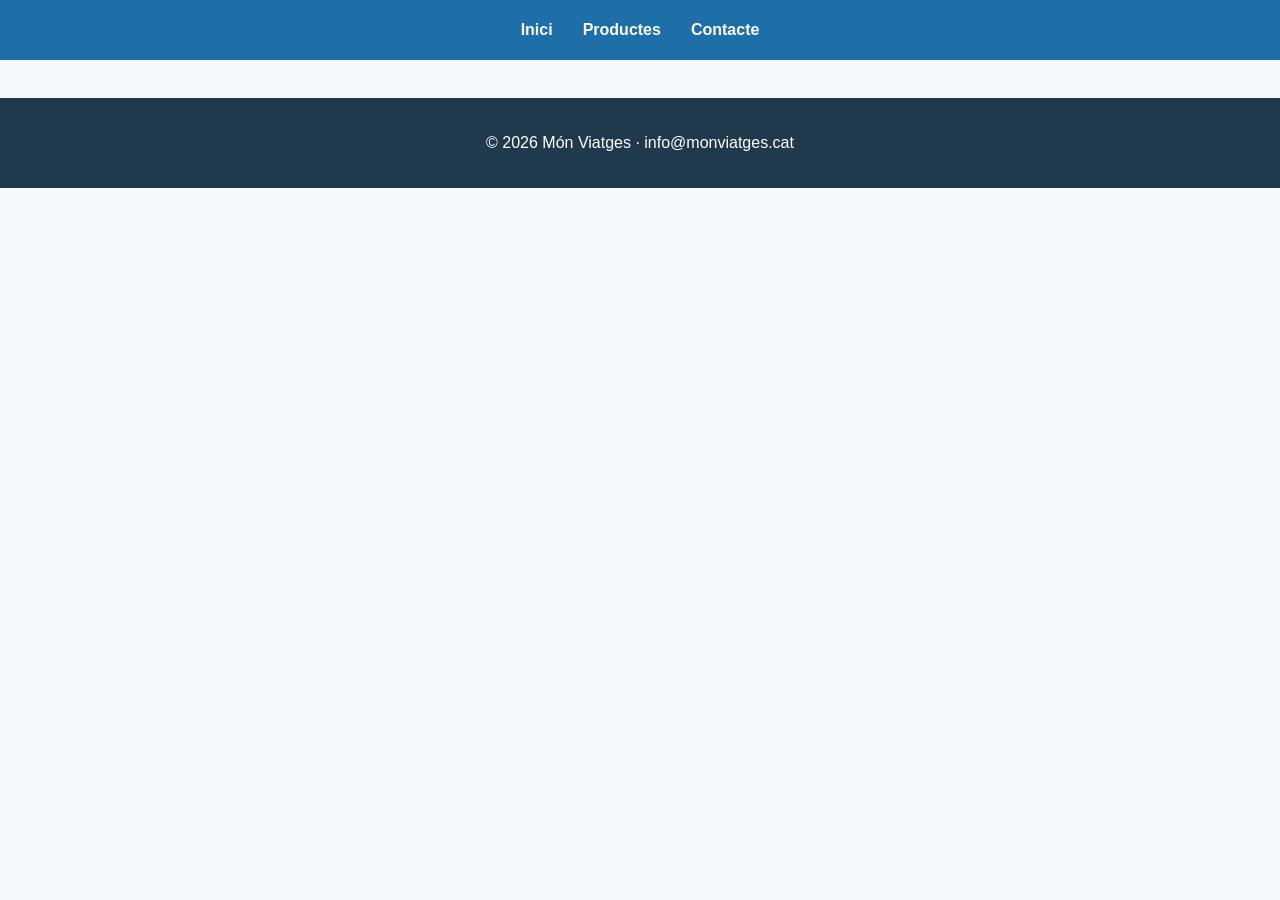
==== index.html @ e67d24b9 "Afegit estructura basica d'index.html amb menu i footer" ====
<!DOCTYPE html>
<html lang="ca">
<head>
  <meta charset="UTF-8">
  <meta name="viewport" content="width=device-width, initial-scale=1.0">
  <title>Món Viatges - Inici</title>
  <link rel="stylesheet" href="global.css">
</head>
<body>

  <nav>
    <a href="index.html">Inici</a>
    <a href="productes.html">Productes</a>
    <a href="contacte.html">Contacte</a>
  </nav>

  <main class="contenidor">
    <h1>Món Viatges</h1>
  </main>

  <footer>
    <p>&copy; 2026 Món Viatges · info@monviatges.cat</p>
  </footer>

</body>
</html>
---- global.css ----
* { box-sizing: border-box; }

body {
  margin: 0;
  font-family: Arial, sans-serif;
  color: #1f3a4d;
  background: #f4f9fc;
}

/* Contenedor centrado */
.contenidor {
  max-width: 1100px;
  margin: auto;
  padding: 0 20px;
}

/* Menú fijo */
nav {
  position: fixed;
  top: 0;
  width: 100%;
  height: 60px;
  background: #1e6fa8;
  display: flex;
  justify-content: center;
  align-items: center;
  gap: 30px;
  z-index: 10;
}

nav a {
  color: white;
  text-decoration: none;
  font-weight: bold;
}

nav a:hover { text-decoration: underline; }

main { margin-top: 70px; }

/* Footer */
footer {
  background: #1f3a4d;
  color: white;
  text-align: center;
  padding: 20px;
  margin-top: 40px;
}
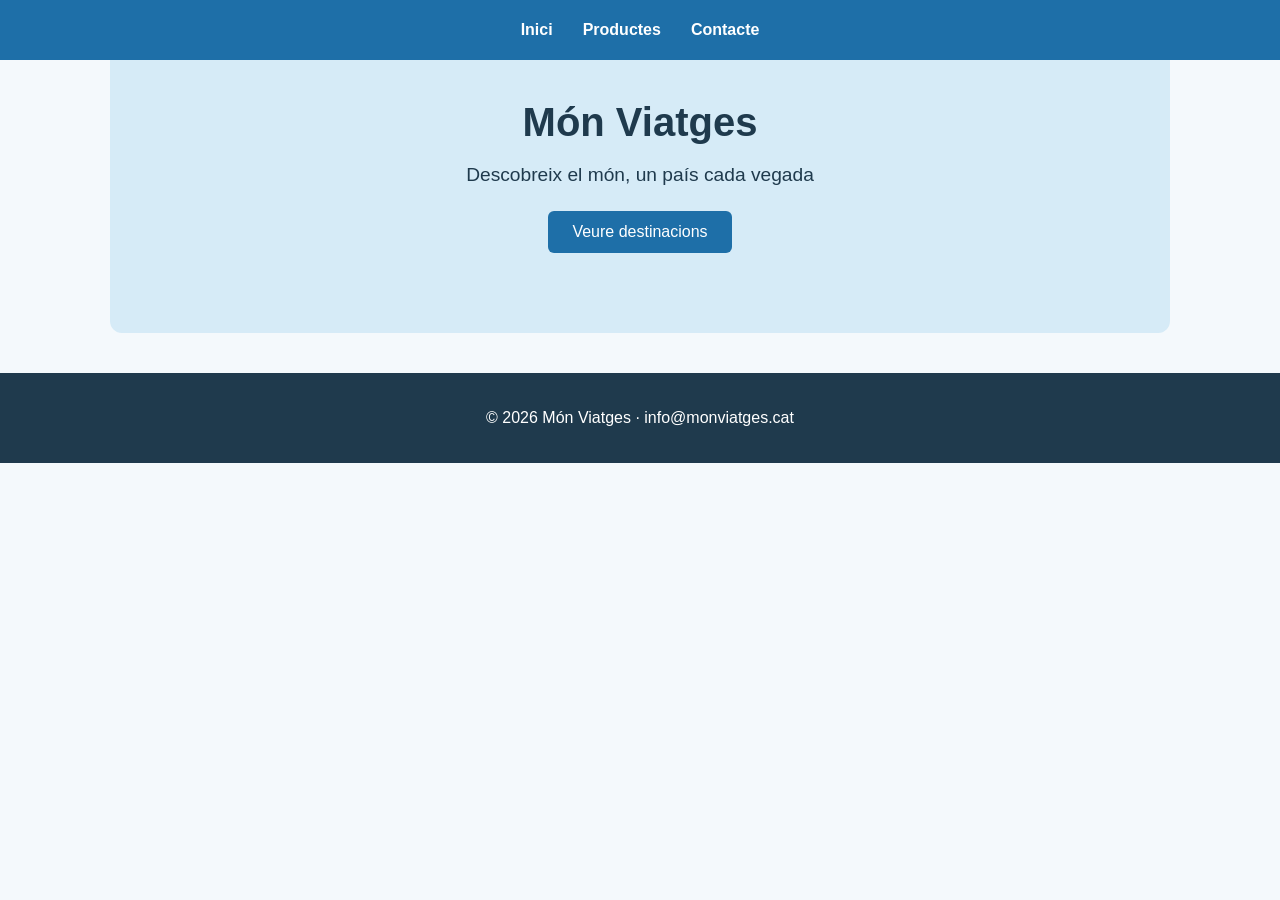
==== commit adce65df: "Afegit hero amb titol, subtitol i boto" ====
--- a/index.html
+++ b/index.html
@@ -5,6 +5,27 @@
   <meta name="viewport" content="width=device-width, initial-scale=1.0">
   <title>Món Viatges - Inici</title>
   <link rel="stylesheet" href="global.css">
+    <style>
+    .hero {
+      text-align: center;
+      padding: 80px 20px;
+      background: #d6ebf7;
+      border-radius: 12px;
+      margin-top: 20px;
+    }
+    .hero h1 { font-size: 2.5rem; margin: 0 0 10px; }
+    .hero p { font-size: 1.2rem; margin-bottom: 25px; }
+    .hero button {
+      background: #1e6fa8;
+      color: white;
+      border: none;
+      padding: 12px 24px;
+      font-size: 1rem;
+      border-radius: 6px;
+      cursor: pointer;
+    }
+    .hero button:hover { background: #155680; }
+  </style>
 </head>
 <body>
 
@@ -15,7 +36,11 @@
   </nav>
 
   <main class="contenidor">
-    <h1>Món Viatges</h1>
+        <section class="hero">
+      <h1>Món Viatges</h1>
+      <p>Descobreix el món, un país cada vegada</p>
+      <button>Veure destinacions</button>
+    </section>
   </main>
 
   <footer>
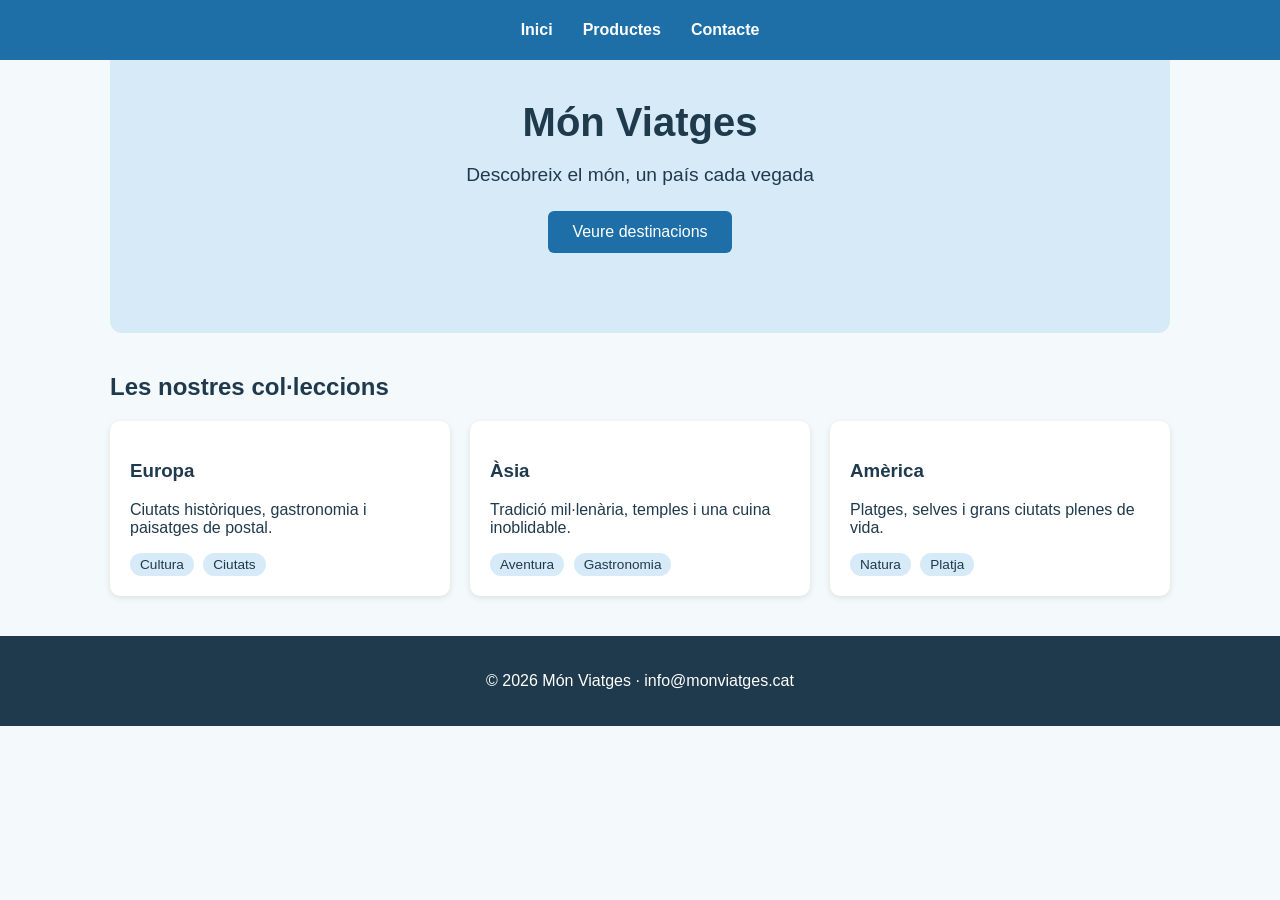
==== commit 5b3c0b4c: "Afegit seccio de 3 cartes de col·leccions" ====
--- a/index.html
+++ b/index.html
@@ -25,6 +25,24 @@
       cursor: pointer;
     }
     .hero button:hover { background: #155680; }
+
+    .coleccions { margin-top: 40px; }
+    .cartes { display: flex; gap: 20px; flex-wrap: wrap; }
+    .carta {
+      flex: 1 1 280px;
+      background: white;
+      padding: 20px;
+      border-radius: 10px;
+      box-shadow: 0 2px 6px rgba(0,0,0,0.1);
+    }
+    .carta span {
+      display: inline-block;
+      background: #d6ebf7;
+      padding: 4px 10px;
+      border-radius: 20px;
+      font-size: 0.85rem;
+      margin-right: 5px;
+    }
   </style>
 </head>
 <body>
@@ -40,6 +58,30 @@
       <h1>Món Viatges</h1>
       <p>Descobreix el món, un país cada vegada</p>
       <button>Veure destinacions</button>
+      
+    </section>
+        <section class="coleccions">
+      <h2>Les nostres col·leccions</h2>
+      <div class="cartes">
+        <div class="carta">
+          <h3>Europa</h3>
+          <p>Ciutats històriques, gastronomia i paisatges de postal.</p>
+          <span>Cultura</span>
+          <span>Ciutats</span>
+        </div>
+        <div class="carta">
+          <h3>Àsia</h3>
+          <p>Tradició mil·lenària, temples i una cuina inoblidable.</p>
+          <span>Aventura</span>
+          <span>Gastronomia</span>
+        </div>
+        <div class="carta">
+          <h3>Amèrica</h3>
+          <p>Platges, selves i grans ciutats plenes de vida.</p>
+          <span>Natura</span>
+          <span>Platja</span>
+        </div>
+      </div>
     </section>
   </main>
 
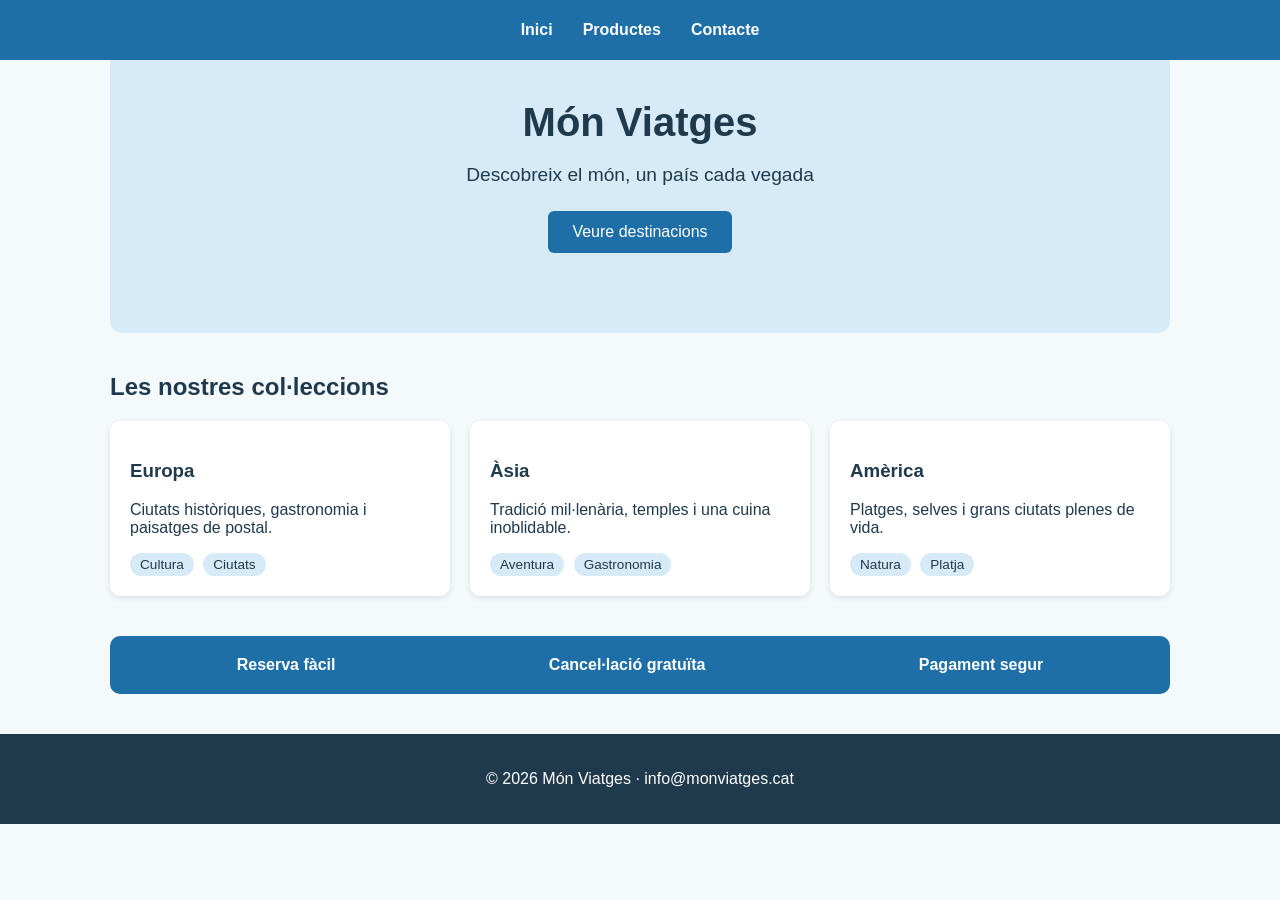
==== commit c593e0b8: "Afegit banda de beneficis amb Flex" ====
--- a/index.html
+++ b/index.html
@@ -43,6 +43,18 @@
       font-size: 0.85rem;
       margin-right: 5px;
     }
+
+    .beneficis {
+      display: flex;
+      justify-content: space-around;
+      background: #1e6fa8;
+      color: white;
+      padding: 20px;
+      margin-top: 40px;
+      border-radius: 10px;
+      font-weight: bold;
+      text-align: center;
+    }
   </style>
 </head>
 <body>
@@ -58,7 +70,7 @@
       <h1>Món Viatges</h1>
       <p>Descobreix el món, un país cada vegada</p>
       <button>Veure destinacions</button>
-      
+
     </section>
         <section class="coleccions">
       <h2>Les nostres col·leccions</h2>
@@ -83,6 +95,12 @@
         </div>
       </div>
     </section>
+
+    <section class="beneficis">
+      <span>Reserva fàcil</span>
+      <span>Cancel·lació gratuïta</span>
+      <span>Pagament segur</span>
+    </section>
   </main>
 
   <footer>
